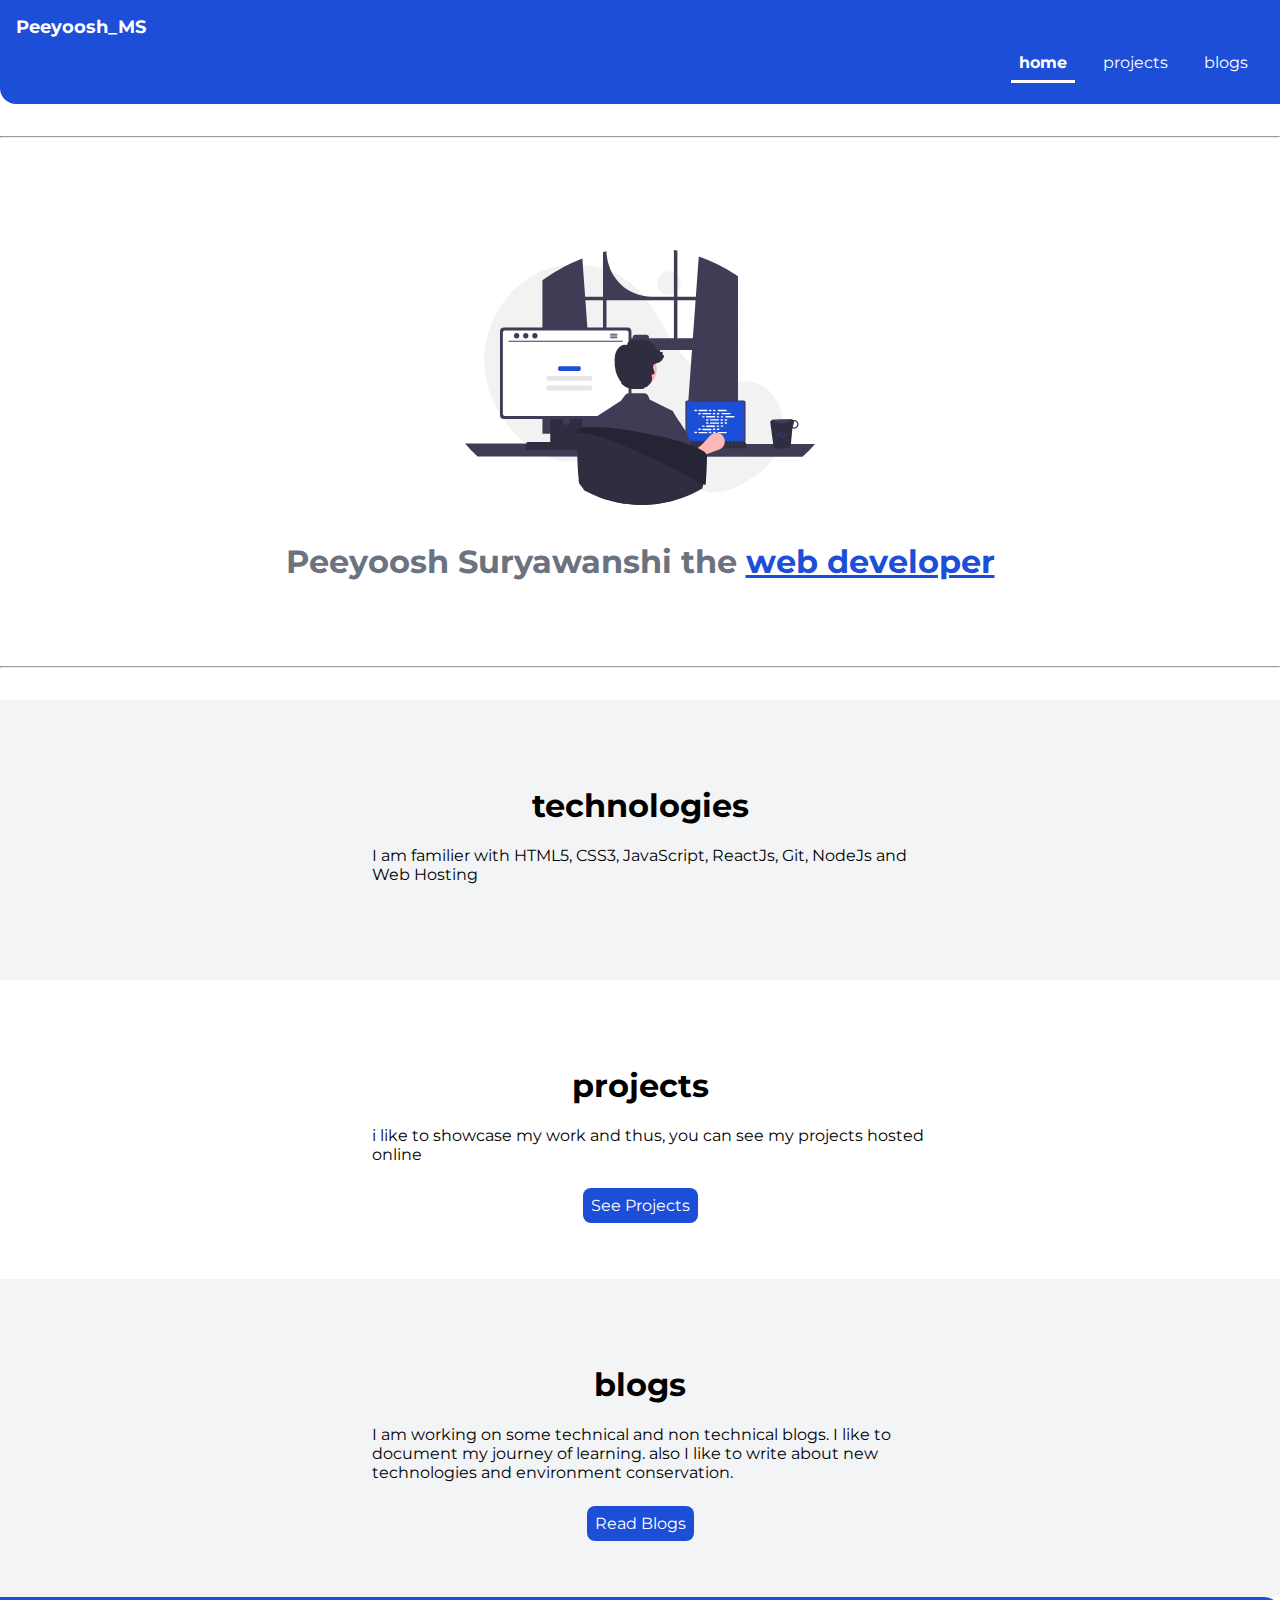
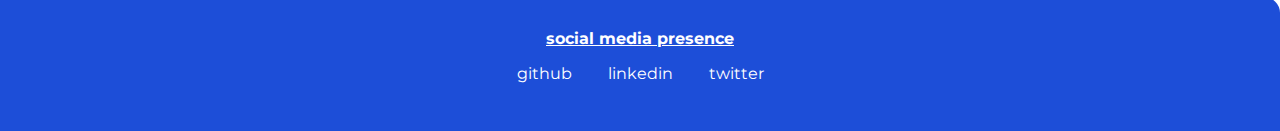
==== index.html @ 47ae9f54 "update blog page" ====
<!DOCTYPE html>
<html lang="en">
<head>
    <meta charset="UTF-8">
    <meta http-equiv="X-UA-Compatible" content="IE=edge">
    <meta name="viewport" content="width=device-width, 
     initial-scale=1.0">
    <title>My portfolio Website</title>
    <link rel="stylesheet" href="/library/styles.css"/>
</head>
<body>
    <!-- <h2>@navs</h2> -->
    <nav class="navigation container">
        <div class="nav-brand">Peeyoosh_MS</div>
        <ul class="list-non-bullet nav-pills">
            <li class="list-item-inline">
                <a class="link link-active" href="/">home</a>
            </li>
            <li class="list-item-inline">
                <a class="link" href="library/components/projects.html">projects</a>
            </li>
            <li class="list-item-inline">
                <a class="link" href="library/components/blogs.html">blogs</a>
            </li>
        </ul>
    </nav>
    <hr>
    <!-- <h2>@header</h2> -->
    <header class="hero">
        <img class="hero-img" src="/library/images/programmer.svg" alt=""/>
        <h1 class="hero-heading">Peeyoosh Suryawanshi the
            <span class="heading-inverted">web developer</span></h1>
    </header>
    <hr>

    <section class="section ow">
        <div class="container container-center">
            <h1>technologies</h1>
            <p>I am familier with HTML5, CSS3, JavaScript, ReactJs, Git, NodeJs and Web Hosting</p>  
        </div>
    </section>

    <!-- <h2>@section</h2> -->
    <section class="section">
        <div class="container container-center">
            <h1>projects</h1>
            <p>i like to showcase my work and thus, you can see my projects hosted online</p> 
            <div style="text-align: center;">
                <a class="link primary-link" href="/library/components/projects.html">See Projects</a>
            </div>
        </div> 
    </section>

    <section class="section ow">
        <div class="container container-center">
            <h1>blogs</h1>
            <p>I am working on some technical and non technical blogs. I like to document my journey of learning. also I like to write about new technologies and environment conservation.</p>  
            <div style="text-align:center">
                <a class="link primary-link" href="library/components/blogs.html">Read Blogs</a>
            </div>
            
        </div>
    </section>

    

    <!-- <h2>@footer</h2> -->
    <footer class="footer">
        <div class="footer-header">social media presence</div>
        <ul class="social-links list-non-bullet">
            <li class="list-item-inline">
                <a class="link" href="https://github.com/PeeyooshMS">github</a>
            </li>
            <li class="list-item-inline">
                <a class="link" href="https://www.linkedin.com/in/peeyooshms/">linkedin</a>
            </li>
            <li class="list-item-inline">
                <a class="link" href="/">twitter</a>
            </li>
        </ul>
    </footer> 
        
</body>
</html>
---- library/styles.css ----
@import url('https://fonts.googleapis.com/css2?family=Montserrat:wght@400;700&display=swap');

:root {
    --primary-color: #1d4ed8 ;
    --dark-gray : #6B7280 ;
    --off-white: #f3f4f6 ;
}

body {
    font-family: 'Montserrat', sans-serif;
    margin: 0;
}

section p{
    padding-bottom: 1rem;
    padding-left: 2rem;
}

hr {
    margin: 2rem 0;
}

/* spaces */
.margin-md {
    margin: 2rem;
}

/* container */
.container{
    padding: 2rem 1rem;
}

.container-center{
    max-width: 600px;
    margin: auto;
}

/* links */
.link{
    text-decoration: none;
    padding: 0.5rem 0.5rem;
}
.primary-link{
    background-color: var(--primary-color);
    border-radius: 0.5rem;
    color: white;
}

.secondary-link{
    text-align: center;
    color: var(--primary-color);
    border-radius: 0.5rem;
    border: 1px solid var(--primary-color);
}

.link-blog{
    text-align: center;
    padding-right: 2rem;
}

/* List */
.list-non-bullet {
    list-style: none;
}

.list-item-inline {
    display: inline;
    padding: 0 0.5rem;
}

/* Navigation */
.navigation{
    background-color: var(--primary-color);
    color: white;
    padding: 1rem;
    border-bottom-left-radius: 1rem;
}

.navigation .nav-brand {
    font-weight: bold;
    font-size: 1.1rem;
}

.navigation .nav-pills {
    text-align: right;
}

.navigation .link {
    color: white;
}

.navigation .link-active {
    font-weight: bold;
    border-bottom: 3px solid currentColor;
}


/* Header */
.hero{
    padding: 2rem;
    text-align: center;
    padding-top: 5rem;
}

.hero .hero-img{ 
    max-width: 350px;
    display: block;
    margin: auto;
}

.hero-img{ 
    max-width: 350px;
    display: block;
    margin: auto;
}

.hero .hero-heading{
    text-align: center;
    padding-top: 1rem;
    color:var(--dark-gray) ;
}

.hero .hero-heading .heading-inverted{
    color: var(--primary-color);
    text-decoration: underline;
    text-decoration-color: var(--primary-color);
}

h1 .heading-inverted{
    color: var(--primary-color);
}

/* section */
.section{
    padding: 2rem;
}

.section h1{
    text-align: center;
}

.ow {
    background-color: var(--off-white);
}

/* footer */
.footer{
    background-color: var(--primary-color);
    padding: 2rem 1rem;
    text-align: center;
    color: white;
    border-top-right-radius: 1rem;
}   

.footer-header {
    font-weight: bold;
    text-decoration: underline;
    text-decoration-color: white ;
}

.footer .link {
    color: white;
}

.footer ul {
    padding-inline-start: 0px;
}
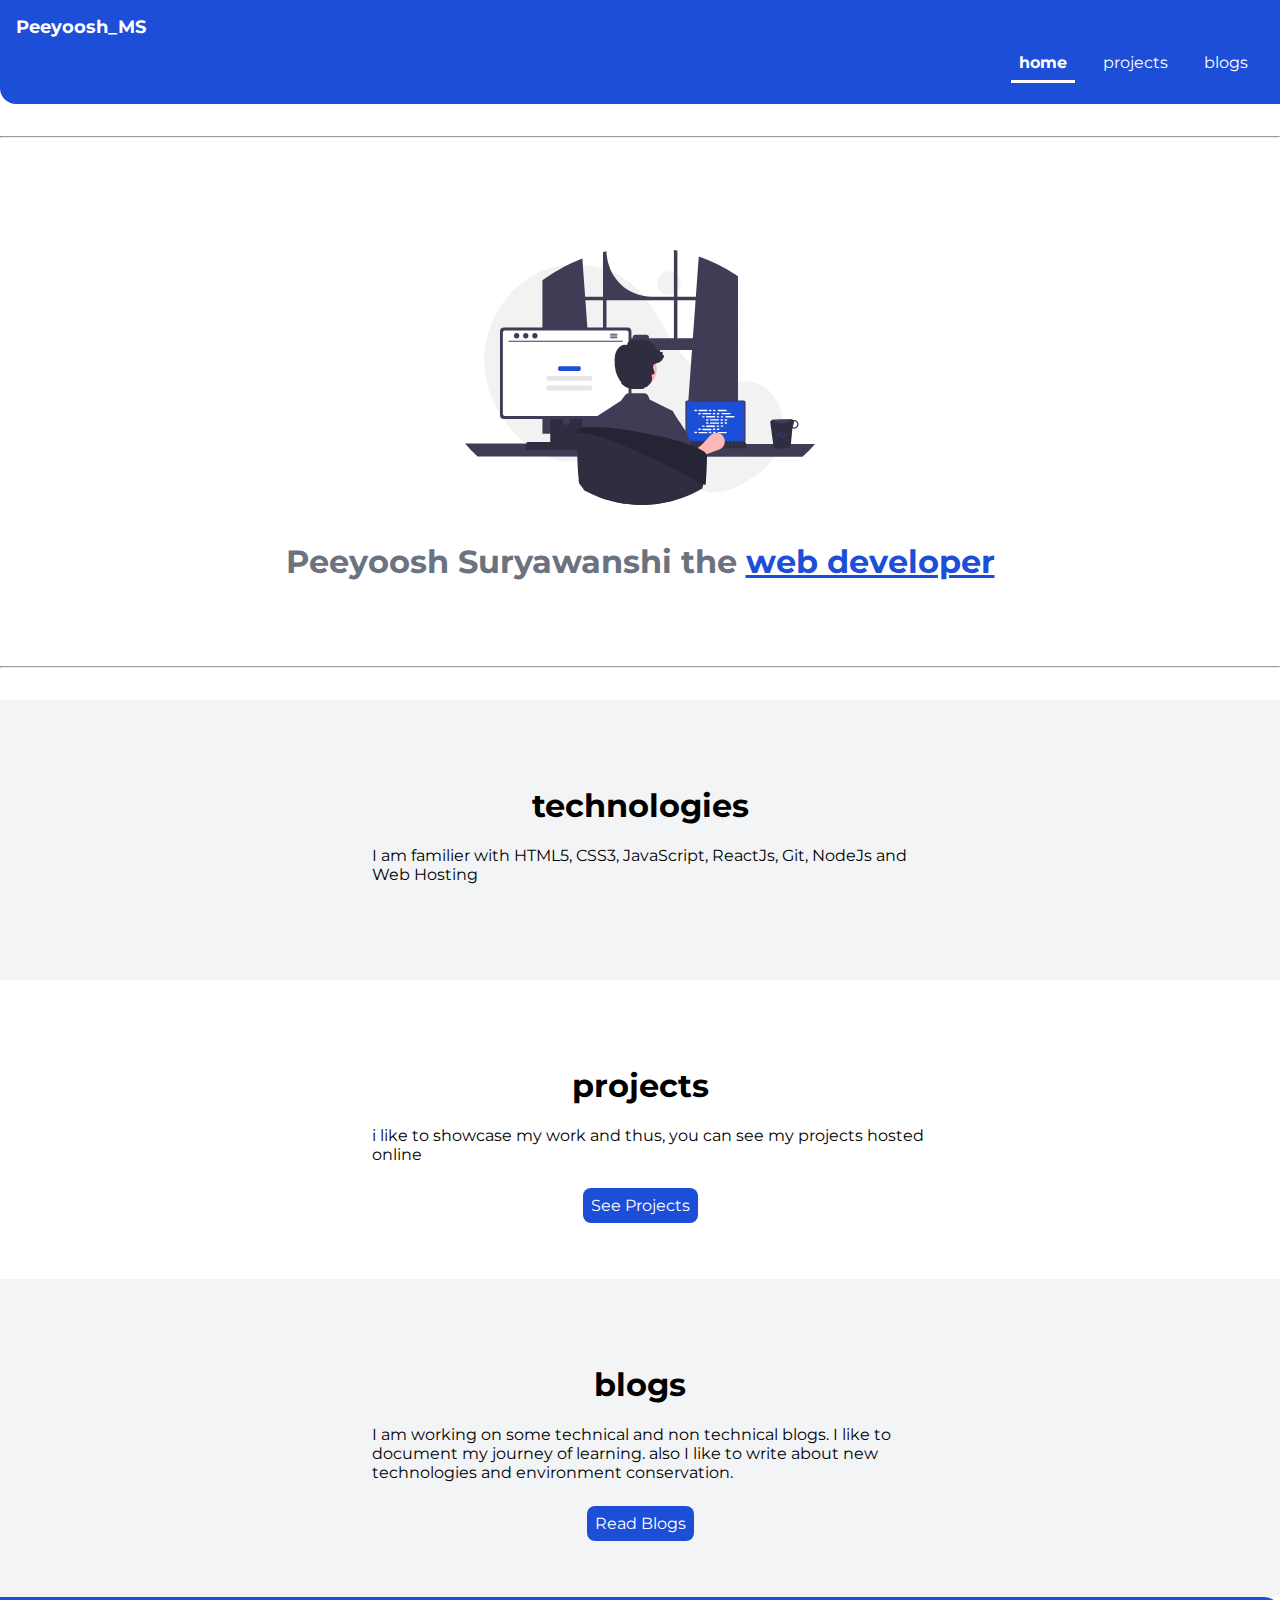
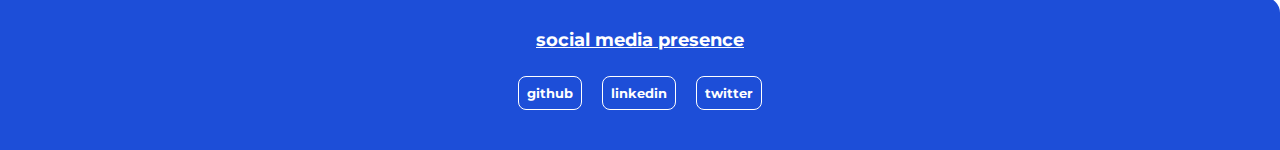
==== commit 7b1263f2: "feat : social button added" ====
--- a/index.html
+++ b/index.html
@@ -1,13 +1,15 @@
 <!DOCTYPE html>
 <html lang="en">
+
 <head>
     <meta charset="UTF-8">
     <meta http-equiv="X-UA-Compatible" content="IE=edge">
     <meta name="viewport" content="width=device-width, 
      initial-scale=1.0">
     <title>My portfolio Website</title>
-    <link rel="stylesheet" href="/library/styles.css"/>
+    <link rel="stylesheet" href="/library/styles.css" />
 </head>
+
 <body>
     <!-- <h2>@navs</h2> -->
     <nav class="navigation container">
@@ -27,7 +29,7 @@
     <hr>
     <!-- <h2>@header</h2> -->
     <header class="hero">
-        <img class="hero-img" src="/library/images/programmer.svg" alt=""/>
+        <img class="hero-img" src="/library/images/programmer.svg" alt="" />
         <h1 class="hero-heading">Peeyoosh Suryawanshi the
             <span class="heading-inverted">web developer</span></h1>
     </header>
@@ -36,7 +38,7 @@
     <section class="section ow">
         <div class="container container-center">
             <h1>technologies</h1>
-            <p>I am familier with HTML5, CSS3, JavaScript, ReactJs, Git, NodeJs and Web Hosting</p>  
+            <p>I am familier with HTML5, CSS3, JavaScript, ReactJs, Git, NodeJs and Web Hosting</p>
         </div>
     </section>
 
@@ -44,41 +46,50 @@
     <section class="section">
         <div class="container container-center">
             <h1>projects</h1>
-            <p>i like to showcase my work and thus, you can see my projects hosted online</p> 
+            <p>i like to showcase my work and thus, you can see my projects hosted online</p>
             <div style="text-align: center;">
                 <a class="link primary-link" href="/library/components/projects.html">See Projects</a>
             </div>
-        </div> 
+        </div>
     </section>
 
     <section class="section ow">
         <div class="container container-center">
             <h1>blogs</h1>
-            <p>I am working on some technical and non technical blogs. I like to document my journey of learning. also I like to write about new technologies and environment conservation.</p>  
+            <p>I am working on some technical and non technical blogs. I like to document my journey of learning. also I
+                like to write about new technologies and environment conservation.</p>
             <div style="text-align:center">
                 <a class="link primary-link" href="library/components/blogs.html">Read Blogs</a>
             </div>
-            
+
         </div>
     </section>
 
-    
+
 
     <!-- <h2>@footer</h2> -->
     <footer class="footer">
         <div class="footer-header">social media presence</div>
         <ul class="social-links list-non-bullet">
             <li class="list-item-inline">
-                <a class="link" href="https://github.com/PeeyooshMS">github</a>
+
+                <a class="link social-link" href="https://github.com/PeeyooshMS">github</a>
+
             </li>
             <li class="list-item-inline">
-                <a class="link" href="https://www.linkedin.com/in/peeyooshms/">linkedin</a>
+
+                <a class="link social-link" href="https://www.linkedin.com/in/peeyooshms/">linkedin</a>
+
+
             </li>
             <li class="list-item-inline">
-                <a class="link" href="/">twitter</a>
+
+                <a class="link social-link" href="/">twitter</a>
+
             </li>
         </ul>
-    </footer> 
-        
+    </footer>
+
 </body>
+
 </html>--- a/library/styles.css
+++ b/library/styles.css
@@ -53,9 +53,16 @@
     border: 1px solid var(--primary-color);
 }
 
+.social-link{
+    color: white;
+    border-radius: 0.5rem;
+    border: 1px solid white;
+}
+
 .link-blog{
     text-align: center;
     padding-right: 2rem;
+    padding-top: 1rem;
 }
 
 /* List */
@@ -153,13 +160,17 @@
 }   
 
 .footer-header {
+    font-size: large;
     font-weight: bold;
     text-decoration: underline;
     text-decoration-color: white ;
+    padding-bottom: 1rem;
 }
 
 .footer .link {
     color: white;
+    font-size: small;
+    font-weight: bold;
 }
 
 .footer ul {
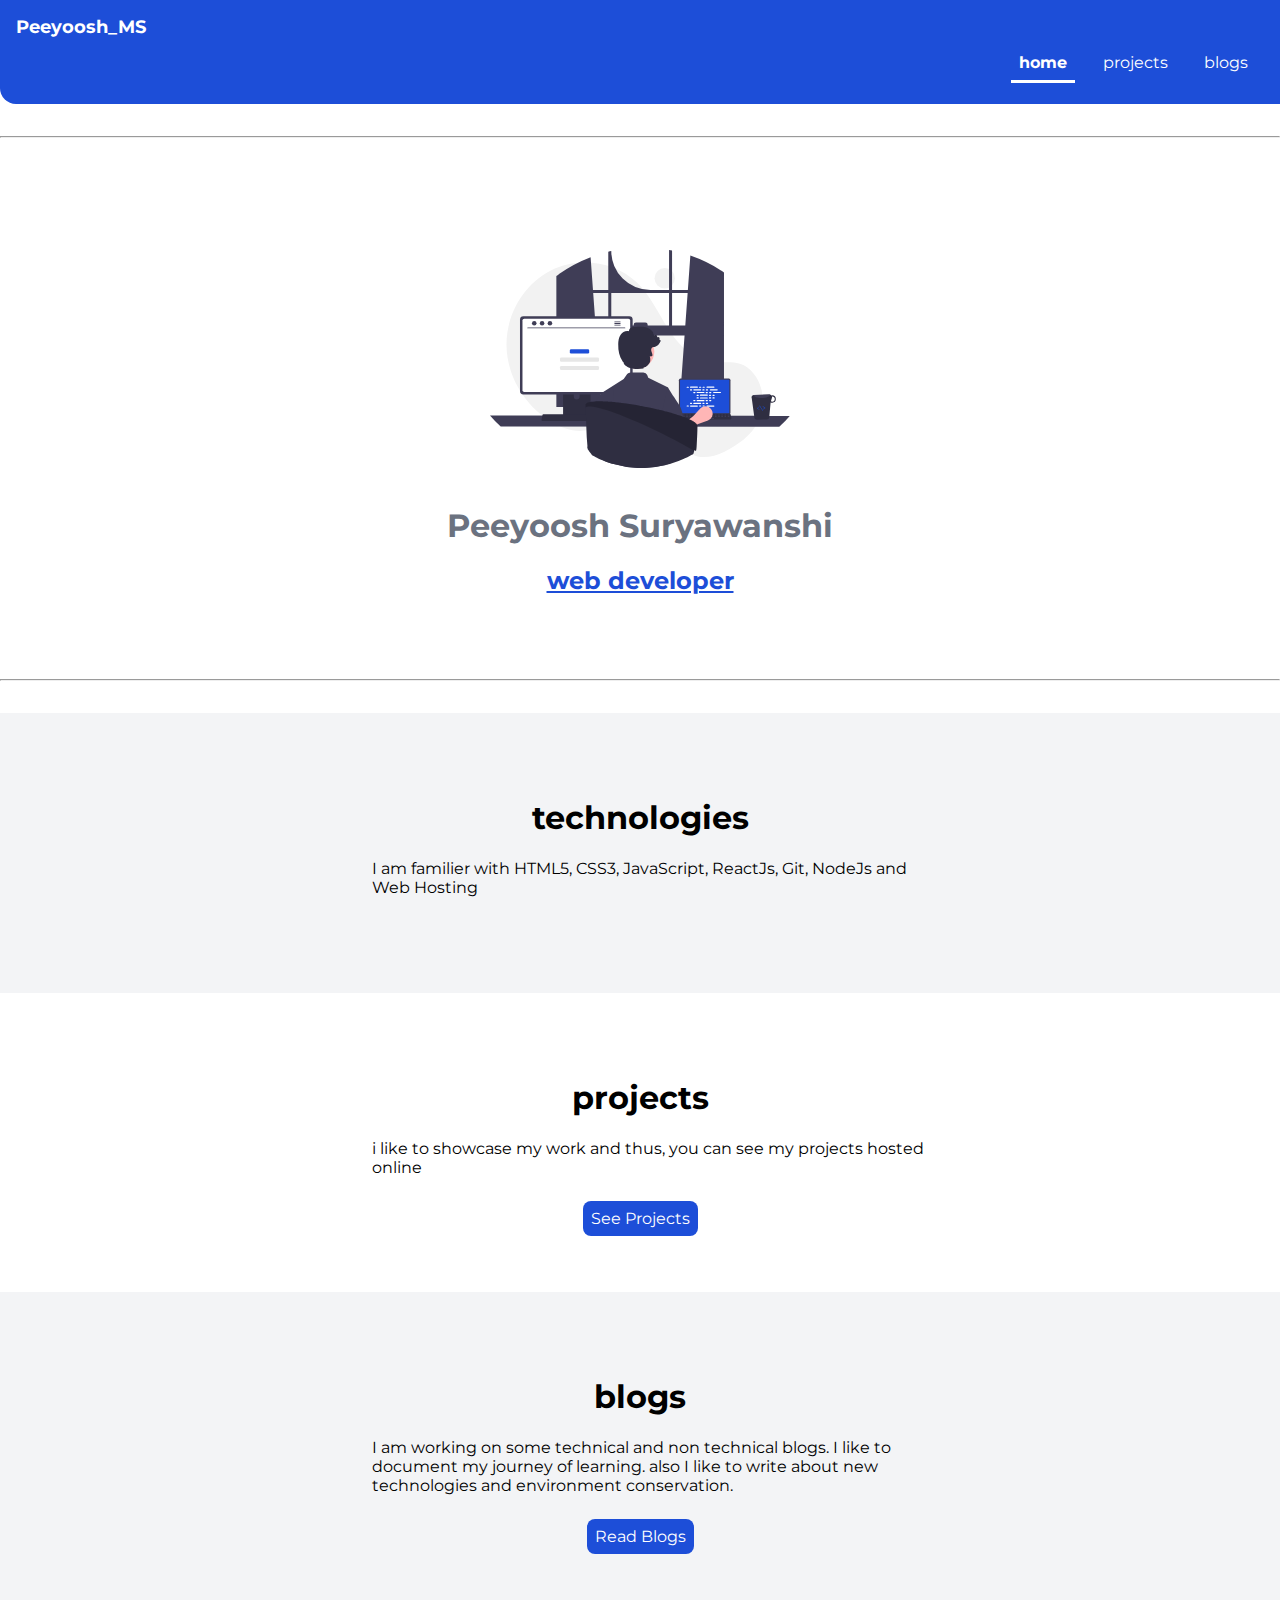
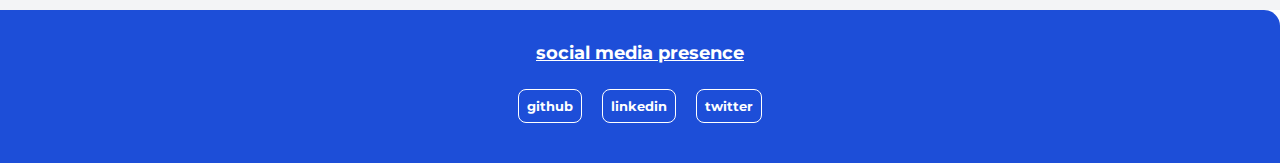
==== commit 13ec827a: "font size reduces" ====
--- a/index.html
+++ b/index.html
@@ -30,8 +30,8 @@
     <!-- <h2>@header</h2> -->
     <header class="hero">
         <img class="hero-img" src="/library/images/programmer.svg" alt="" />
-        <h1 class="hero-heading">Peeyoosh Suryawanshi the
-            <span class="heading-inverted">web developer</span></h1>
+        <h1 class="hero-heading">Peeyoosh Suryawanshi</h1>
+        <h2><span class="heading-inverted">web developer</span></h2>
     </header>
     <hr>
 
--- a/library/styles.css
+++ b/library/styles.css
@@ -110,13 +110,13 @@
 }
 
 .hero .hero-img{ 
-    max-width: 350px;
+    max-width: 300px;
     display: block;
     margin: auto;
 }
 
-.hero-img{ 
-    max-width: 350px;
+.blog-img{ 
+    max-width: 200px;
     display: block;
     margin: auto;
 }
@@ -132,6 +132,13 @@
     text-decoration: underline;
     text-decoration-color: var(--primary-color);
 }
+
+.heading-inverted{
+    color: var(--primary-color);
+    text-decoration: underline;
+    text-decoration-color: var(--primary-color);
+}
+
 
 h1 .heading-inverted{
     color: var(--primary-color);
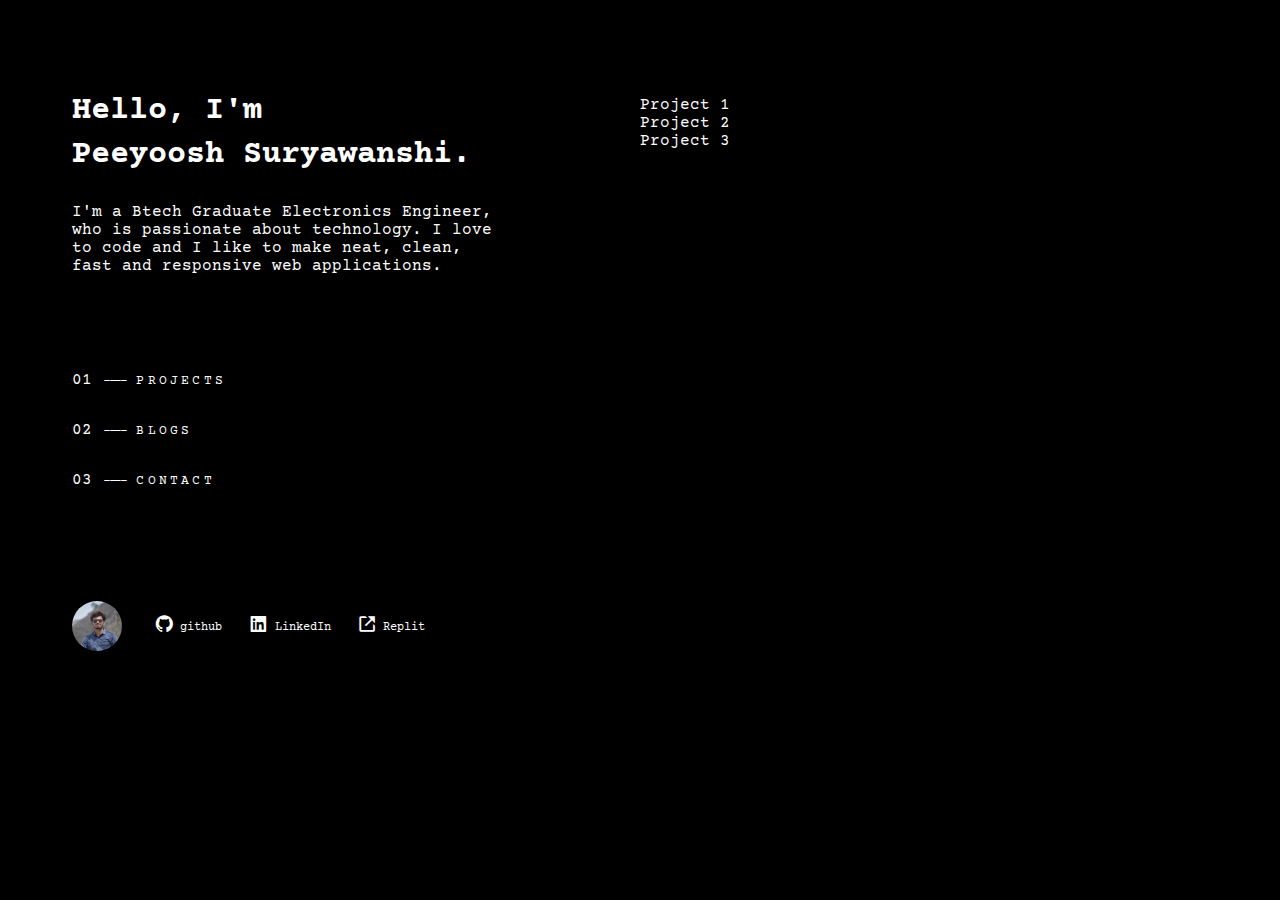
==== commit 595bb1c1: "Portfolio Redesigned" ====
--- a/index.html
+++ b/index.html
@@ -1,95 +1,68 @@
-<!DOCTYPE html>
-<html lang="en">
-
-<head>
-    <meta charset="UTF-8">
-    <meta http-equiv="X-UA-Compatible" content="IE=edge">
-    <meta name="viewport" content="width=device-width, 
-     initial-scale=1.0">
-    <title>My portfolio Website</title>
-    <link rel="stylesheet" href="/library/styles.css" />
-</head>
-
-<body>
-    <!-- <h2>@navs</h2> -->
-    <nav class="navigation container">
-        <div class="nav-brand">Peeyoosh_MS</div>
-        <ul class="list-non-bullet nav-pills">
-            <li class="list-item-inline">
-                <a class="link link-active" href="/">home</a>
-            </li>
-            <li class="list-item-inline">
-                <a class="link" href="library/components/projects.html">projects</a>
-            </li>
-            <li class="list-item-inline">
-                <a class="link" href="library/components/blogs.html">blogs</a>
-            </li>
-        </ul>
-    </nav>
-    <hr>
-    <!-- <h2>@header</h2> -->
-    <header class="hero">
-        <img class="hero-img" src="/library/images/programmer.svg" alt="" />
-        <h1 class="hero-heading">Peeyoosh Suryawanshi</h1>
-        <h2><span class="heading-inverted">web developer</span></h2>
-    </header>
-    <hr>
-
-    <section class="section ow">
-        <div class="container container-center">
-            <h1>technologies</h1>
-            <p>I am familier with HTML5, CSS3, JavaScript, ReactJs, Git, NodeJs and Web Hosting</p>
-        </div>
-    </section>
-
-    <!-- <h2>@section</h2> -->
-    <section class="section">
-        <div class="container container-center">
-            <h1>projects</h1>
-            <p>i like to showcase my work and thus, you can see my projects hosted online</p>
-            <div style="text-align: center;">
-                <a class="link primary-link" href="/library/components/projects.html">See Projects</a>
-            </div>
-        </div>
-    </section>
-
-    <section class="section ow">
-        <div class="container container-center">
-            <h1>blogs</h1>
-            <p>I am working on some technical and non technical blogs. I like to document my journey of learning. also I
-                like to write about new technologies and environment conservation.</p>
-            <div style="text-align:center">
-                <a class="link primary-link" href="library/components/blogs.html">Read Blogs</a>
-            </div>
-
-        </div>
-    </section>
-
-
-
-    <!-- <h2>@footer</h2> -->
-    <footer class="footer">
-        <div class="footer-header">social media presence</div>
-        <ul class="social-links list-non-bullet">
-            <li class="list-item-inline">
-
-                <a class="link social-link" href="https://github.com/PeeyooshMS">github</a>
-
-            </li>
-            <li class="list-item-inline">
-
-                <a class="link social-link" href="https://www.linkedin.com/in/peeyooshms/">linkedin</a>
-
-
-            </li>
-            <li class="list-item-inline">
-
-                <a class="link social-link" href="/">twitter</a>
-
-            </li>
-        </ul>
-    </footer>
-
-</body>
-
+<!DOCTYPE html>
+<html lang="en">
+<head>
+    <meta charset="UTF-8">
+    <meta http-equiv="X-UA-Compatible" content="IE=edge">
+    <meta name="viewport" content="width=device-width, initial-scale=1.0">
+    <link rel="stylesheet" href="style.css">
+     <!-- BOXICON Link -->
+    <link href='https://unpkg.com/boxicons@2.1.4/css/boxicons.min.css' rel='stylesheet'>
+    <title>PS portfolio</title>
+</head>
+<body>
+    <div class="main-body">
+        <div class="left-side">
+            <!-- HEADER SECTION -->
+            <h1 class="header-heading">
+                <span>Hello, I'm</span> 
+                <span>Peeyoosh Suryawanshi.</span>
+            </h1>
+            <p>I'm a Btech Graduate Electronics Engineer, who is passionate about technology.
+               I love to code and I like to make neat, clean, fast and responsive web applications. 
+            </p>
+
+            <!-- PAGE NAVIGATION -->
+            <div class="navigation">
+                <ul class="item-list">
+                    <li>
+                        <a class="link" href="#"> <span class="number">01</span> <span class="line">----</span> PROJECTS</a>
+                    </li>
+                    <li>
+                         <a class="link" href="#"><span class="number">02</span>  <span class="line">----</span> BLOGS</a>
+                    </li>
+                    <li>
+                         <a class="link" href="#"><span class="number">03</span> <span class="line">----</span> CONTACT</a>
+                    </li>
+                </ul>
+            </div>
+
+            <!-- SOCIAL LINKS -->
+            <div class="social-container">
+                
+                <img class="img" src="/profile_photo.jpg" alt="profile photo">
+
+                <ul class="social-link-list">
+                    <li class="list-item-inline">
+                        <i class='bx-fw bx bxl-github'></i><a class="social-link github" href="/">github</a>
+                    </li>
+                    <li class="list-item-inline">
+                        <i class='bx-fw bx bxl-linkedin-square'></i><a class="social-link linkedin" href="/">LinkedIn</a>
+                    </li>
+                    <li class="list-item-inline">
+                        <i class='bx-fw bx bx-link-external'></i><a class="social-link replit" href="/">Replit</a>
+                    </li>
+                </ul>
+
+            </div>
+            
+        </div>
+        <div class="right-side">
+            <div>
+                <div>Project 1 </div>
+                <div>Project 2 </div>
+                <div>Project 3 </div>
+            </div>
+        </div>
+    </div>
+</body>
 </html>--- a/style.css
+++ b/style.css
@@ -0,0 +1,129 @@
+@import url('https://fonts.googleapis.com/css2?family=Courier+Prime:ital,wght@0,400;0,700;1,400&display=swap');
+
+:root{
+    --primary-color : black;
+    --secondary-colour : white;
+}
+
+body {
+    color: var(--secondary-colour);
+    background-color: var(--primary-color);
+    font-family: 'Courier Prime', monospace;
+}
+
+.main-body{
+    display: flex;
+    justify-content: space-around;
+}
+
+.left-side{
+    flex-basis: 50%;
+    display: inline-block;
+    margin-left: 4rem;
+    margin-top: 4rem;
+}
+
+.right-side {
+    flex-basis: 50%;
+    display: inline-block;
+    margin-top: 5.5rem;
+    margin-right: 4rem;
+}
+
+.header-heading span{
+    display: block;
+    padding-bottom: 0.5rem;
+}
+
+.left-side p {
+    width: 420px
+    
+}
+
+.navigation{
+    padding-top: 4rem;
+    margin-left: -2.5rem;
+}
+
+.item-list{
+    list-style: none;
+}
+
+.item-list li{
+    padding-bottom: 2rem;
+}
+
+.link {
+    text-decoration: none;
+    color: var(--secondary-colour);
+    letter-spacing: 0.2rem;
+    font-size: small;
+}
+
+.link .number {
+    font-size: 16px;
+    letter-spacing: normal;
+}
+
+.line {
+    letter-spacing: -2.5px;
+}
+
+.link:hover{
+    letter-spacing: 0.4rem;
+    font-weight: bold;
+}
+
+.social-container{
+    display: flex;
+    align-items :end ;
+
+}
+
+.social-container .img{
+    margin-top: 4rem;
+    height: 50px;
+    border-radius: 50%;
+}
+
+.social-container .img:hover{
+    height: 100px
+}
+
+.social-link-list{
+    list-style: none;
+    padding-left: 1.5rem;
+}
+
+.list-item-inline{
+    display: inline;
+    padding: 0 0.5rem;
+    
+}
+.bx{
+    color: white;
+    
+}
+
+.social-link{
+    text-decoration: none;
+    color: var(--secondary-color);
+    font-size: 12px ;
+}
+
+.social-link:hover{
+    font-weight: bold;
+    letter-spacing: 0.03rem;
+}
+
+.github:hover{
+    color: red;
+}
+
+.linkedin:hover{
+    color: blue;
+}
+
+.replit:hover{
+    color: red;
+}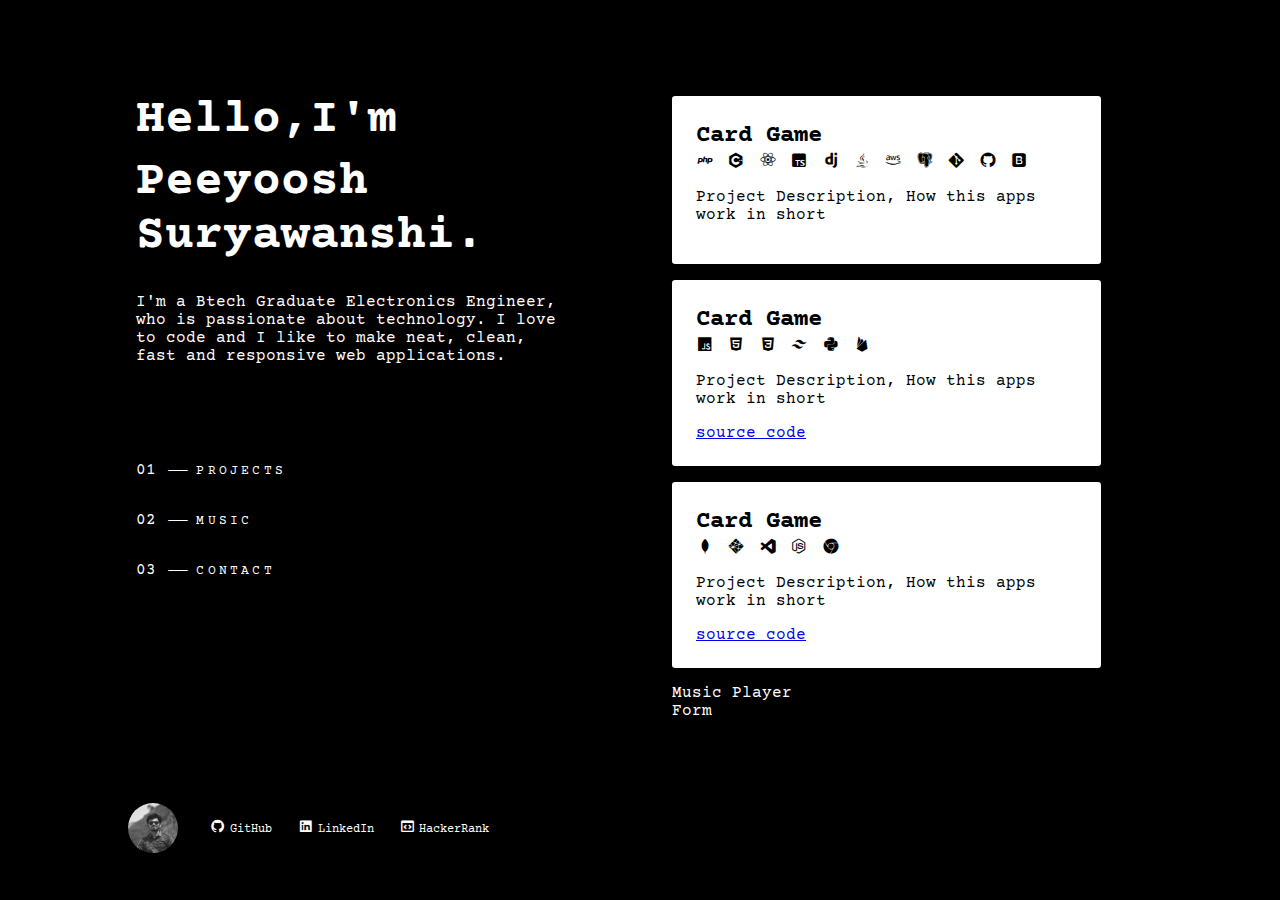
==== commit 021348f2: "style : project card designed" ====
--- a/index.html
+++ b/index.html
@@ -1,68 +1,173 @@
 <!DOCTYPE html>
 <html lang="en">
+
 <head>
     <meta charset="UTF-8">
     <meta http-equiv="X-UA-Compatible" content="IE=edge">
     <meta name="viewport" content="width=device-width, initial-scale=1.0">
     <link rel="stylesheet" href="style.css">
-     <!-- BOXICON Link -->
+    <!-- BOXICON Link -->
     <link href='https://unpkg.com/boxicons@2.1.4/css/boxicons.min.css' rel='stylesheet'>
     <title>PS portfolio</title>
 </head>
+
 <body>
     <div class="main-body">
+        <!-- LEFT SIDE OF PAGE -->
         <div class="left-side">
             <!-- HEADER SECTION -->
             <h1 class="header-heading">
-                <span>Hello, I'm</span> 
+                <span>Hello,I'm</span>
                 <span>Peeyoosh Suryawanshi.</span>
             </h1>
             <p>I'm a Btech Graduate Electronics Engineer, who is passionate about technology.
-               I love to code and I like to make neat, clean, fast and responsive web applications. 
+                I love to code and I like to make neat, clean, fast and responsive web applications.
             </p>
 
             <!-- PAGE NAVIGATION -->
             <div class="navigation">
                 <ul class="item-list">
                     <li>
-                        <a class="link" href="#"> <span class="number">01</span> <span class="line">----</span> PROJECTS</a>
+                        <a class="link" href="#"> <span class="number">01</span> <span class="line">----</span>
+                            PROJECTS</a>
                     </li>
                     <li>
-                         <a class="link" href="#"><span class="number">02</span>  <span class="line">----</span> BLOGS</a>
+                        <a class="link" href="#"><span class="number">02</span> <span class="line">----</span> MUSIC</a>
                     </li>
                     <li>
-                         <a class="link" href="#"><span class="number">03</span> <span class="line">----</span> CONTACT</a>
+                        <a class="link" href="#"><span class="number">03</span> <span class="line">----</span>
+                            CONTACT</a>
                     </li>
                 </ul>
             </div>
 
             <!-- SOCIAL LINKS -->
             <div class="social-container">
-                
-                <img class="img" src="/profile_photo.jpg" alt="profile photo">
+
+                <img class="img" src="/ps_bw.jpg" alt="profile photo">
 
                 <ul class="social-link-list">
                     <li class="list-item-inline">
-                        <i class='bx-fw bx bxl-github'></i><a class="social-link github" href="/">github</a>
+                        <a class="social-link github" href="/"><i class='bx-fw bx bxl-github  github'></i>GitHub</a>
                     </li>
                     <li class="list-item-inline">
-                        <i class='bx-fw bx bxl-linkedin-square'></i><a class="social-link linkedin" href="/">LinkedIn</a>
+                        <a class="social-link linkedin" href="/"><i
+                                class='bx-fw bx bxl-linkedin-square linkedin'></i>LinkedIn</a>
                     </li>
                     <li class="list-item-inline">
-                        <i class='bx-fw bx bx-link-external'></i><a class="social-link replit" href="/">Replit</a>
+                        <a class="social-link replit" href="/"><i
+                                class='bx-fw bx bx-code-block replit'></i>HackerRank</a>
                     </li>
                 </ul>
 
             </div>
-            
+
         </div>
+
+        <!-- RIGHT SIDE OF PAGE -->
         <div class="right-side">
-            <div>
-                <div>Project 1 </div>
-                <div>Project 2 </div>
-                <div>Project 3 </div>
+            <!-- PROJECTS -->
+            <div class="projects-div">
+                <div class="project">
+                    <div class="project-content">
+                        <div class="project-name">Card Game</div>
+                        <div class="project-language">
+                            <i class='bx bxl-php'></i>
+                            <i class='bx bxl-c-plus-plus'></i>
+                            <i class='bx bxl-react'></i>
+                            <i class='bx bxl-typescript'></i>
+                            <i class='bx bxl-django'></i>
+                            <i class='bx bxl-java'></i>
+                            <i class='bx bxl-aws'></i>
+                            <i class='bx bxl-postgresql'></i>
+                            <i class='bx bxl-git'></i>
+                            <i class='bx bxl-github'></i>
+                            <i class='bx bxl-bootstrap'></i>
+                        </div>
+                        <div class="description">
+                            <p>Project Description, How this apps work in short</p>
+                        </div>
+                        <div class="project-link">
+                            <a href="/"></a>
+                        </div>
+                    </div>
+                </div>
+                <div class="project">
+                    <div class="project-content">
+                        <div class="project-name">Card Game</div>
+                        <div class="project-language">
+                            <i class='bx bxl-javascript'></i>
+                            <i class='bx bxl-html5'></i>
+                            <i class='bx bxl-css3'></i>
+                            <i class='bx bxl-tailwind-css'></i>
+                            <i class='bx bxl-python'></i>
+                            <i class='bx bxl-firebase'></i>
+                        </div>
+                        <div class="description">
+                            <p>Project Description, How this apps work in short</p>
+                        </div>
+                        <div class="project-link">
+                            <a href="/">source code</a>
+                        </div>
+                    </div>
+                </div>
+                <div class="project">
+                    <div class="project-content">
+                        <div class="project-name">Card Game</div>
+                        <div class="project-language">
+                            <i class='bx bxl-mongodb'></i>
+                            <i class='bx bxl-netlify'></i>
+                            <i class='bx bxl-visual-studio'></i>
+                            <i class='bx bxl-nodejs'></i>
+                            <i class='bx bxl-chrome'></i>
+                        </div>
+                        <div class="description">
+                            <p>Project Description, How this apps work in short</p>
+                        </div>
+                        <div class="project-link">
+                            <a href="/">source code</a>
+                        </div>
+                    </div>
+                </div>
             </div>
+
+            <!-- BOXICON -->
+            <!-- 
+                <i class='bx bxl-php'></i>
+                <i class='bx bxl-c-plus-plus'></i>
+                <i class='bx bxl-react' ></i>
+                <i class='bx bxl-typescript'></i>
+                <i class='bx bxl-django' ></i>
+                <i class='bx bxl-java' ></i>
+                <i class='bx bxl-aws' ></i>
+                <i class='bx bxl-postgresql' ></i>
+                <i class='bx bxl-git'></i>
+                <i class='bx bxl-github' ></i>
+                <i class='bx bxl-bootstrap' ></i>
+                <i class='bx bxl-mongodb'></i>
+                <i class='bx bxl-netlify'></i>
+                <i class='bx bxl-visual-studio'></i>
+                <i class='bx bxl-nodejs'></i>
+                <i class='bx bxl-chrome'></i>
+                <i class='bx bxl-javascript'></i>
+                <i class='bx bxl-html5'></i>
+                <i class='bx bxl-css3'></i>
+                <i class='bx bxl-tailwind-css'></i>
+                <i class='bx bxl-python'></i>
+                <i class='bx bxl-firebase'></i>
+             -->
+            <!-- MUSIC -->
+            <div class="music-div">
+                Music Player
+            </div>
+
+            <!-- CONTACT ME  -->
+            <div class="contact-div">
+                Form
+            </div>
+
         </div>
     </div>
 </body>
+
 </html>--- a/style.css
+++ b/style.css
@@ -19,7 +19,7 @@
 .left-side{
     flex-basis: 50%;
     display: inline-block;
-    margin-left: 4rem;
+    margin-left: 8rem;
     margin-top: 4rem;
 }
 
@@ -33,11 +33,11 @@
 .header-heading span{
     display: block;
     padding-bottom: 0.5rem;
+    font-size: 48px;
 }
 
 .left-side p {
     width: 420px
-    
 }
 
 .navigation{
@@ -66,18 +66,20 @@
 }
 
 .line {
-    letter-spacing: -2.5px;
+    letter-spacing: -3.5px;
 }
 
 .link:hover{
     letter-spacing: 0.4rem;
     font-weight: bold;
+    font-size: 16px;
 }
 
 .social-container{
     display: flex;
-    align-items :end ;
-
+    align-items : end ;
+    margin-top: 8rem;
+    margin-left: -0.5rem;
 }
 
 .social-container .img{
@@ -100,9 +102,8 @@
     padding: 0 0.5rem;
     
 }
-.bx{
-    color: white;
-    
+.social-link-list .bx-fw{
+    color: white; 
 }
 
 .social-link{
@@ -114,16 +115,42 @@
 .social-link:hover{
     font-weight: bold;
     letter-spacing: 0.03rem;
+    font-size: 14px
 }
 
-.github:hover{
-    color: red;
+
+/* LEFT SIDE OF PAGE */
+
+.projects-div{
+    display: block;
 }
 
-.linkedin:hover{
-    color: blue;
+.project{
+    height: auto;
+    width: 80%;
+    background-color: white;
+    margin-bottom: 1rem;
+    border-radius: 0.2rem;
+    color: black;
 }
 
-.replit:hover{
-    color: red;
+.project-content{
+    padding: 1.5rem;
+}
+
+.project-language {
+    font-size: 12px;
+    letter-spacing: 0.2rem;
+    font-weight: bold;
+}
+
+.project-name{
+    font-size: 24px;
+    font-weight: bold;
+    padding: 2px 0;
+}
+
+.bx {
+    color: black;
+    font-size: 18px;
 }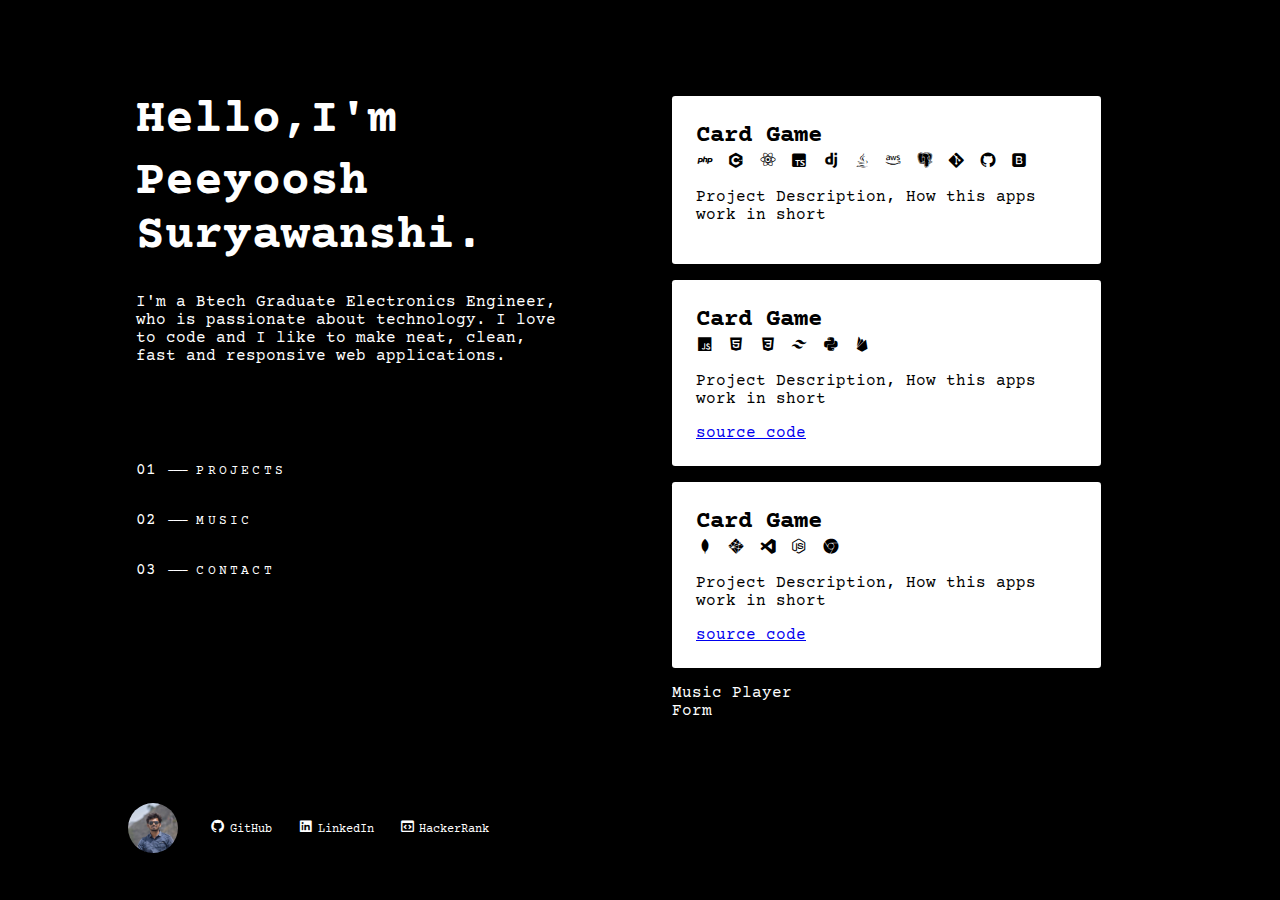
==== commit 3fdbeb8c: "Update index.html" ====
--- a/index.html
+++ b/index.html
@@ -44,7 +44,7 @@
             <!-- SOCIAL LINKS -->
             <div class="social-container">
 
-                <img class="img" src="/ps_bw.jpg" alt="profile photo">
+                <img class="img" src="/ps.jpg" alt="profile photo">
 
                 <ul class="social-link-list">
                     <li class="list-item-inline">
@@ -170,4 +170,4 @@
     </div>
 </body>
 
-</html>+</html>
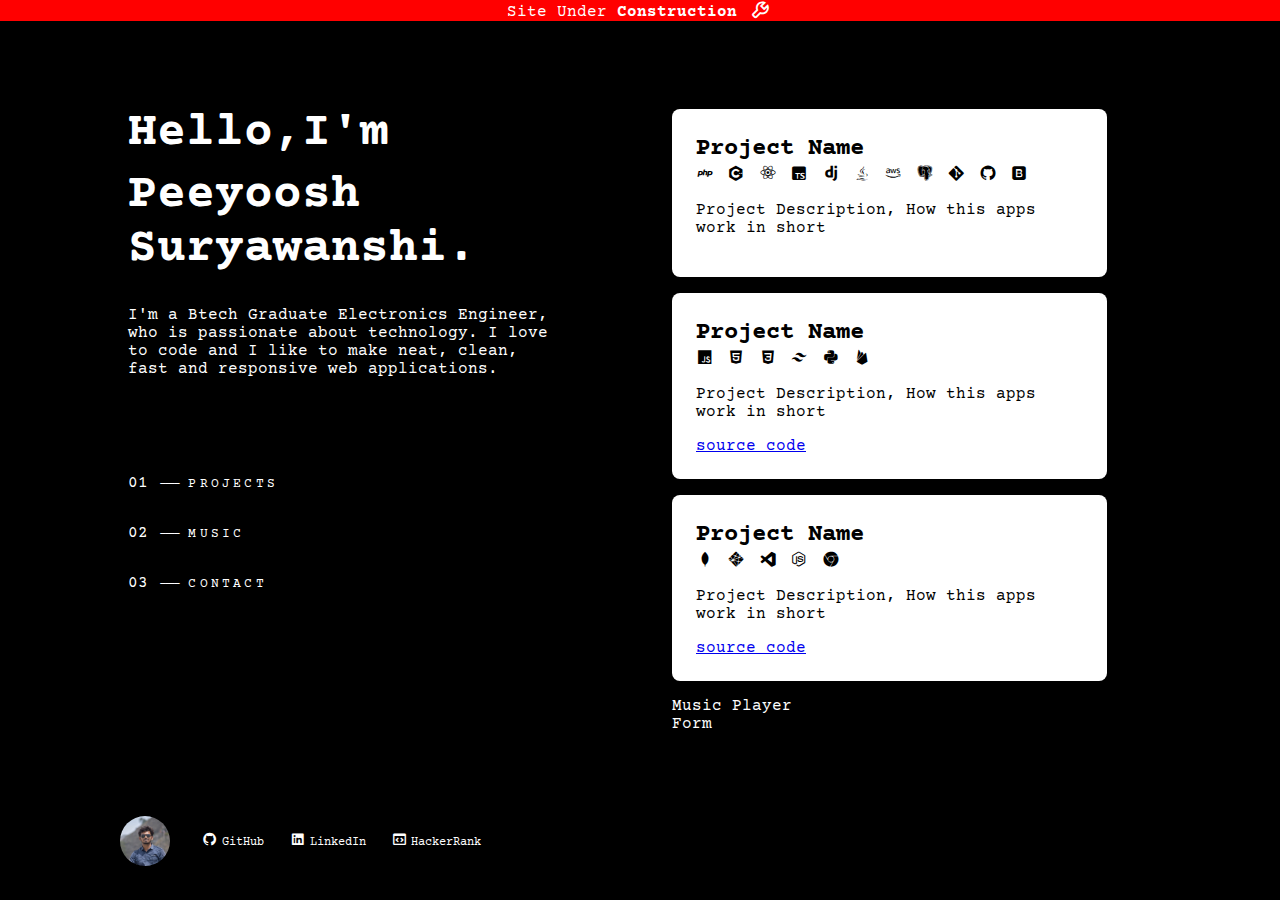
==== commit 07b482eb: "header added - site under construction" ====
--- a/index.html
+++ b/index.html
@@ -6,12 +6,16 @@
     <meta http-equiv="X-UA-Compatible" content="IE=edge">
     <meta name="viewport" content="width=device-width, initial-scale=1.0">
     <link rel="stylesheet" href="style.css">
+    
     <!-- BOXICON Link -->
     <link href='https://unpkg.com/boxicons@2.1.4/css/boxicons.min.css' rel='stylesheet'>
     <title>PS portfolio</title>
 </head>
 
 <body>
+    <div class="construction">
+        Site Under <strong>Construction</strong> <span><i class='bx-fw bx bx-wrench' ></i></span>
+    </div>
     <div class="main-body">
         <!-- LEFT SIDE OF PAGE -->
         <div class="left-side">
@@ -70,7 +74,7 @@
             <div class="projects-div">
                 <div class="project">
                     <div class="project-content">
-                        <div class="project-name">Card Game</div>
+                        <div class="project-name">Project Name</div>
                         <div class="project-language">
                             <i class='bx bxl-php'></i>
                             <i class='bx bxl-c-plus-plus'></i>
@@ -94,7 +98,7 @@
                 </div>
                 <div class="project">
                     <div class="project-content">
-                        <div class="project-name">Card Game</div>
+                        <div class="project-name">Project Name</div>
                         <div class="project-language">
                             <i class='bx bxl-javascript'></i>
                             <i class='bx bxl-html5'></i>
@@ -113,7 +117,7 @@
                 </div>
                 <div class="project">
                     <div class="project-content">
-                        <div class="project-name">Card Game</div>
+                        <div class="project-name">Project Name</div>
                         <div class="project-language">
                             <i class='bx bxl-mongodb'></i>
                             <i class='bx bxl-netlify'></i>
@@ -156,11 +160,9 @@
                 <i class='bx bxl-python'></i>
                 <i class='bx bxl-firebase'></i>
              -->
+           
             <!-- MUSIC -->
-            <div class="music-div">
-                Music Player
-            </div>
-
+            Music Player
             <!-- CONTACT ME  -->
             <div class="contact-div">
                 Form
@@ -170,4 +172,4 @@
     </div>
 </body>
 
-</html>
+</html>--- a/style.css
+++ b/style.css
@@ -9,12 +9,28 @@
     color: var(--secondary-colour);
     background-color: var(--primary-color);
     font-family: 'Courier Prime', monospace;
+    padding: 0;
+    margin: 0;
 }
 
 .main-body{
     display: flex;
     justify-content: space-around;
 }
+
+/* SITE UNDER CONSTRUCTION */
+.construction {
+    padding-top: 3px;
+    margin: auto;
+    background-color: red;
+    color: white;
+    text-align: center;
+}
+
+.construction i{
+    color: white;
+}
+
 
 .left-side{
     flex-basis: 50%;
@@ -130,7 +146,7 @@
     width: 80%;
     background-color: white;
     margin-bottom: 1rem;
-    border-radius: 0.2rem;
+    border-radius: 0.5rem;
     color: black;
 }
 
@@ -153,4 +169,53 @@
 .bx {
     color: black;
     font-size: 18px;
+}
+
+/* MuSIC Container */
+.music-div {
+    margin-top: 4rem;
+}
+
+.player-div{
+    background-color: var(--secondary-colour);
+    color: var(--primary-color);
+    border-radius: 0.5rem;
+    width: 60%;
+    display: flex;
+}
+
+.player-div img{
+    height: 70px;
+    width: 70px;
+    border-radius: 50%;
+    margin: 1rem;
+}
+
+.music-content-div{
+    display: flex;
+    margin: 0 auto ;
+    align-items: center;
+}
+
+.music-content-div button {
+    background-color: var(--secondary-colour);
+    border: none;
+}
+
+.player-music-info{
+    margin: 0 2rem;
+}
+
+.player-music-info h4{
+    margin-bottom: 0;
+}
+
+
+
+
+.music-list-div .music img{
+    height: 50px;
+    width: 50px;
+    border-radius: 50%;
+    
 }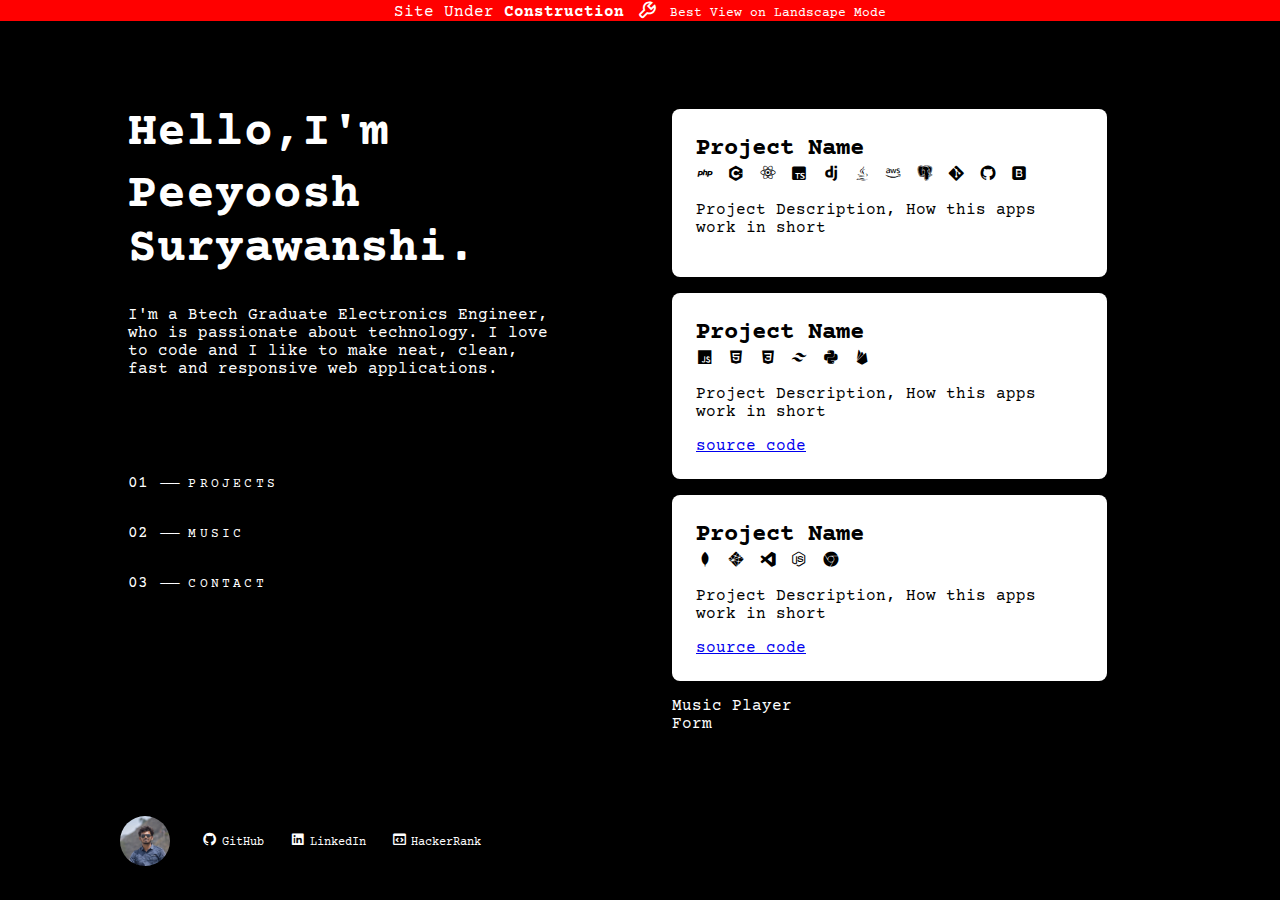
==== commit e7cd3112: "header edited" ====
--- a/index.html
+++ b/index.html
@@ -15,6 +15,7 @@
 <body>
     <div class="construction">
         Site Under <strong>Construction</strong> <span><i class='bx-fw bx bx-wrench' ></i></span>
+        <small>Best View on Landscape Mode</small>
     </div>
     <div class="main-body">
         <!-- LEFT SIDE OF PAGE -->
@@ -172,4 +173,4 @@
     </div>
 </body>
 
-</html>+</html>
